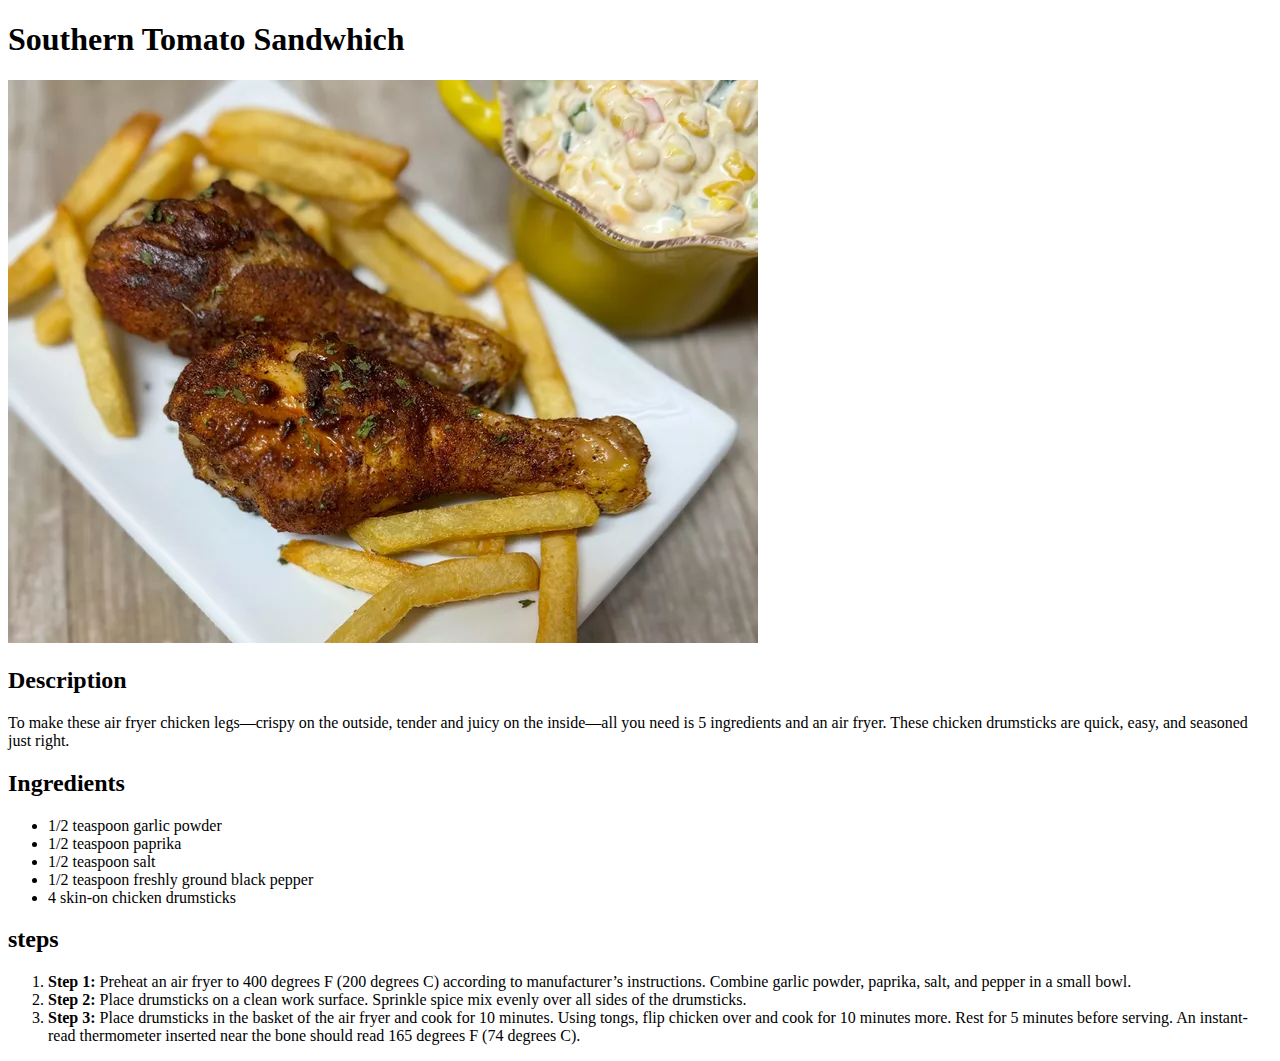
==== Recipes/air-fryer-chicken-legs.html @ e9830c48 "Add Air Fryer Chicken Drums Recipe or whatever. anyway, Chicken :D" ====
<!DOCTYPE html>
<html lang="en">
  <head>
    <title>chicken :D</title>
    <meta charset="utf-8">
  </head>
  <body>
    <h1>Southern Tomato Sandwhich</h1>
    <img src="images/8553696_Air-Fryer-Chicken-Legs_Nicole-Russell_4x3-c393731607ca4356b67b155f82139dc4.webp">
    <h2>Description</h2>
    <p>To make these air fryer chicken legs—crispy on the outside, tender and juicy on the inside—all you need is 5 ingredients and an air fryer. These chicken drumsticks are quick, easy, and seasoned just right.</p>
    <h2>Ingredients</h2>
    <ul>
      <li>1/2 teaspoon garlic powder</li>
      <li>1/2 teaspoon paprika</li>
      <li>1/2 teaspoon salt</li>
      <li>1/2 teaspoon freshly ground black pepper</li>
      <li>4 skin-on chicken drumsticks</li>
    </ul>
    <h2>steps</h2>
    <ol>
      <li><strong>Step 1: </strong>Preheat an air fryer to 400 degrees F (200 degrees C) according to manufacturer’s instructions. Combine garlic powder, paprika, salt, and pepper in a small bowl.</li>
      <li><strong>Step 2: </strong>Place drumsticks on a clean work surface. Sprinkle spice mix evenly over all sides of the drumsticks.</li>
      <li><strong>Step 3: </strong>Place drumsticks in the basket of the air fryer and cook for 10 minutes. Using tongs, flip chicken over and cook for 10 minutes more. Rest for 5 minutes before serving. An instant-read thermometer inserted near the bone should read 165 degrees F (74 degrees C).</li>
</html>
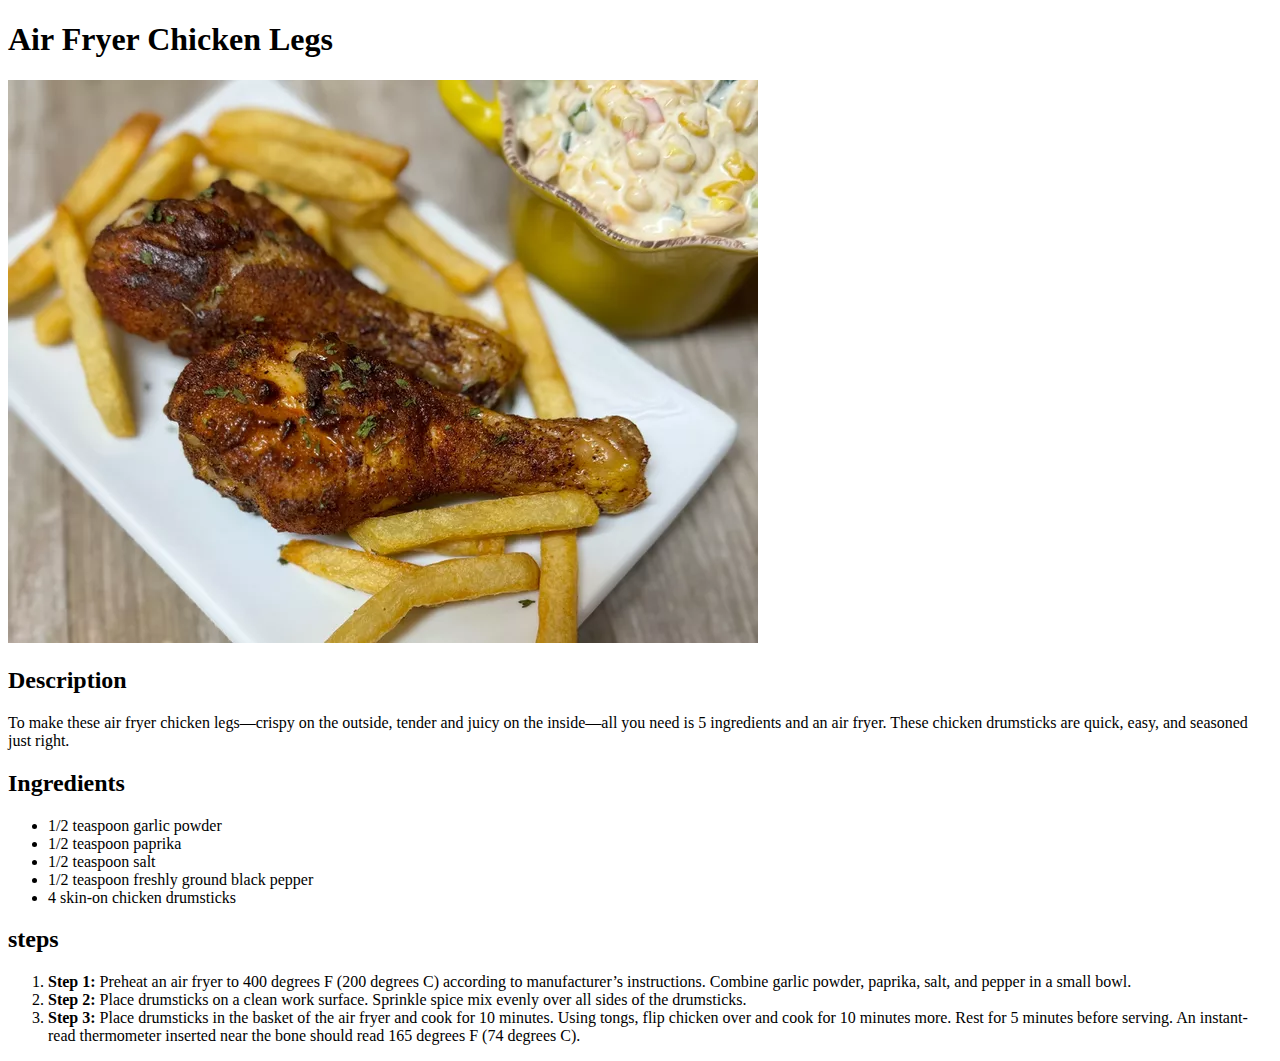
==== commit a0f07a84: "Add honey lime salmon recipe, and fix typo and missing closing tags in chicken legs recipe" ====
--- a/Recipes/air-fryer-chicken-legs.html
+++ b/Recipes/air-fryer-chicken-legs.html
@@ -5,7 +5,7 @@
     <meta charset="utf-8">
   </head>
   <body>
-    <h1>Southern Tomato Sandwhich</h1>
+    <h1>Air Fryer Chicken Legs</h1>
     <img src="images/8553696_Air-Fryer-Chicken-Legs_Nicole-Russell_4x3-c393731607ca4356b67b155f82139dc4.webp">
     <h2>Description</h2>
     <p>To make these air fryer chicken legs—crispy on the outside, tender and juicy on the inside—all you need is 5 ingredients and an air fryer. These chicken drumsticks are quick, easy, and seasoned just right.</p>
@@ -22,4 +22,5 @@
       <li><strong>Step 1: </strong>Preheat an air fryer to 400 degrees F (200 degrees C) according to manufacturer’s instructions. Combine garlic powder, paprika, salt, and pepper in a small bowl.</li>
       <li><strong>Step 2: </strong>Place drumsticks on a clean work surface. Sprinkle spice mix evenly over all sides of the drumsticks.</li>
       <li><strong>Step 3: </strong>Place drumsticks in the basket of the air fryer and cook for 10 minutes. Using tongs, flip chicken over and cook for 10 minutes more. Rest for 5 minutes before serving. An instant-read thermometer inserted near the bone should read 165 degrees F (74 degrees C).</li>
+  </body>
 </html>
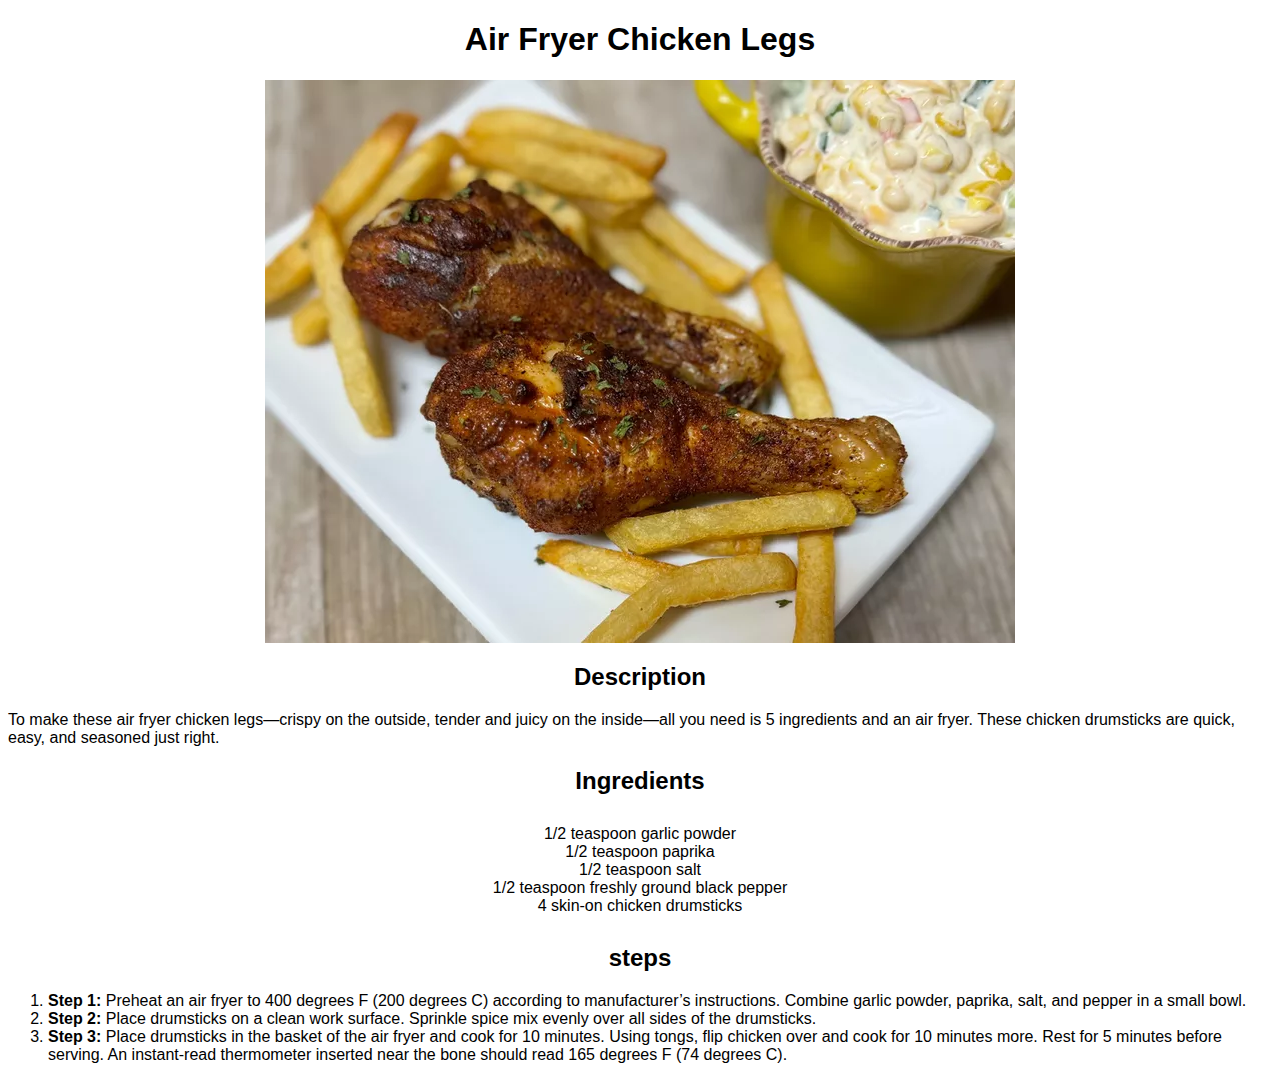
==== commit 29cbf0a9: "Added styling to all pages." ====
--- a/Recipes/air-fryer-chicken-legs.html
+++ b/Recipes/air-fryer-chicken-legs.html
@@ -1,15 +1,16 @@
 <!DOCTYPE html>
 <html lang="en">
   <head>
+    <link rel="stylesheet" href="style.css">
     <title>chicken :D</title>
     <meta charset="utf-8">
   </head>
   <body>
-    <h1>Air Fryer Chicken Legs</h1>
+    <h1 class="centered">Air Fryer Chicken Legs</h1>
     <img src="images/8553696_Air-Fryer-Chicken-Legs_Nicole-Russell_4x3-c393731607ca4356b67b155f82139dc4.webp">
-    <h2>Description</h2>
+    <h2 class="centered">Description</h2>
     <p>To make these air fryer chicken legs—crispy on the outside, tender and juicy on the inside—all you need is 5 ingredients and an air fryer. These chicken drumsticks are quick, easy, and seasoned just right.</p>
-    <h2>Ingredients</h2>
+    <h2 class="centered">Ingredients</h2>
     <ul>
       <li>1/2 teaspoon garlic powder</li>
       <li>1/2 teaspoon paprika</li>
@@ -17,7 +18,7 @@
       <li>1/2 teaspoon freshly ground black pepper</li>
       <li>4 skin-on chicken drumsticks</li>
     </ul>
-    <h2>steps</h2>
+    <h2 class="centered">steps</h2>
     <ol>
       <li><strong>Step 1: </strong>Preheat an air fryer to 400 degrees F (200 degrees C) according to manufacturer’s instructions. Combine garlic powder, paprika, salt, and pepper in a small bowl.</li>
       <li><strong>Step 2: </strong>Place drumsticks on a clean work surface. Sprinkle spice mix evenly over all sides of the drumsticks.</li>
--- a/Recipes/style.css
+++ b/Recipes/style.css
@@ -0,0 +1,18 @@
+body{
+    font-family: sans-serif, "Times New Roman";
+}
+
+ul{
+    list-style-type: none;
+    padding: 10px
+}
+
+.centered, ul li{
+    text-align: center;
+}
+
+img{
+    display: block;
+    margin-left: auto;
+    margin-right: auto;
+}
